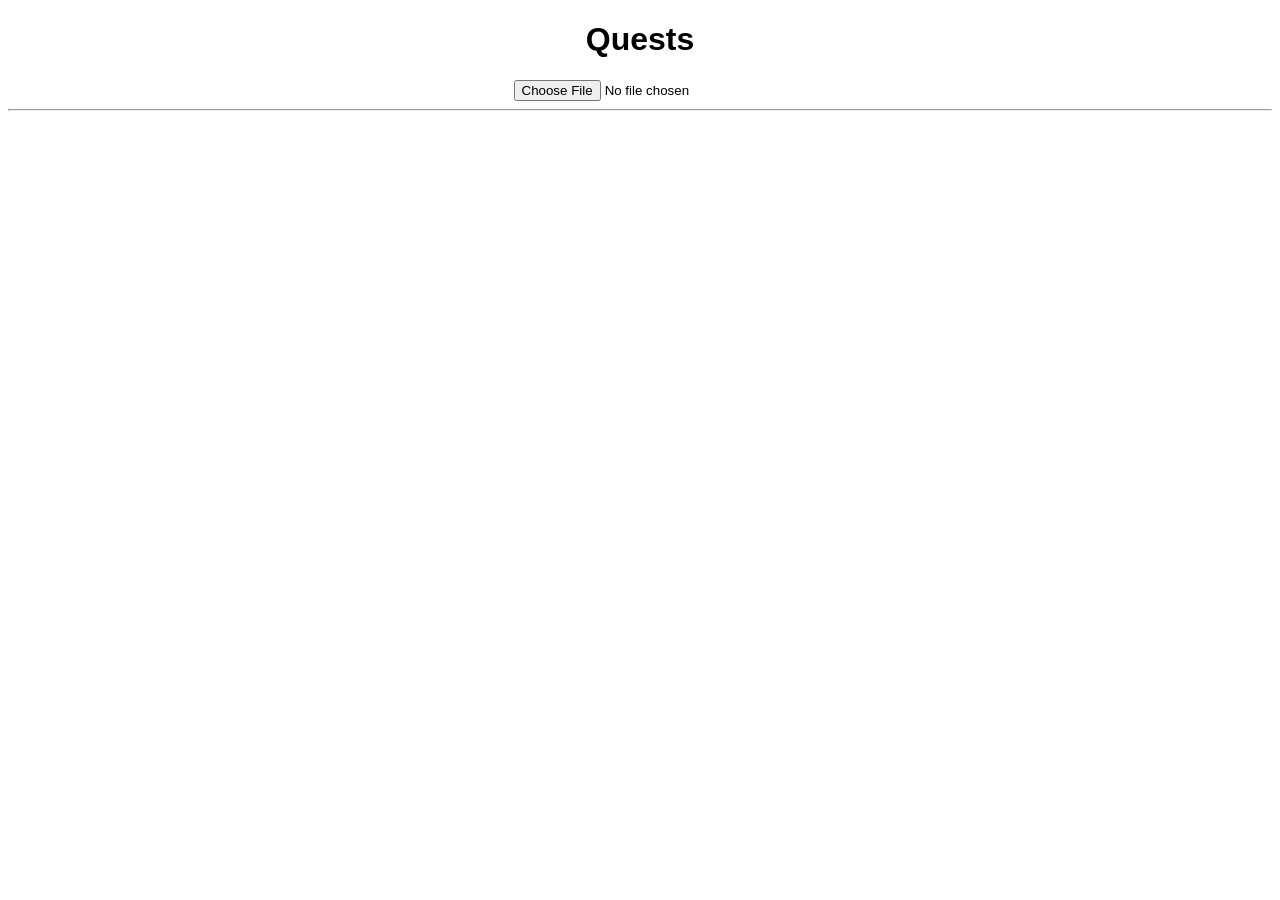
==== index.html @ 9f1f85b5 "Add files via upload" ====
<!DOCTYPE html>
<html lang="de">
<head>
  <meta charset="UTF-8">
  <title>Quest Viewer</title>
  <link rel="stylesheet" href="styles.css">
</head>
<body>

<h1>Quests</h1>

<input type="file" id="fileInput">

<div id="questList"></div>

<hr>

<div id="questView"></div>

<script src="app.js"></script>
</body>
</html>
---- styles.css ----
body {
  font-family: Arial;
  text-align: center;
}

#questList button {
  margin: 5px;
}

/* === DEIN CSS === */

.inline-icon {
  height: 1em;
  vertical-align: middle;
}

.quest-block {
  width: 63mm;
  margin: 10px auto;
  position: relative;
}

.quest-line {
  height: 4px;
  width: 100%;
  background: linear-gradient(to right, transparent, currentColor, transparent);
}

.quest-content {
  position: relative;
  width: 80%;
  margin: 0 auto;
  padding: 10px;
}

.quest-content.green {
  background: linear-gradient(to right, transparent, rgba(0,255,0,0.4), transparent);
}

.quest-content.red {
  background: linear-gradient(to right, transparent, rgba(255,0,0,0.4), transparent);
}

.quest-content.blue {
  background: linear-gradient(to right, transparent, rgba(0,0,255,0.4), transparent);
}

.quest-icon {
  width: 20%;
  float: left;
  margin-right: 10px;
}

.quest-text {
  overflow: hidden;
}

.resource-icon {
  width: 16px;
  vertical-align: middle;
}

.inline-icon {
  width: 18px;
  vertical-align: middle;
}

.action-buttons {
  margin-top: 10px;
  display: flex;
  gap: 10px;
}

.pass-btn {
  background: #2ecc71;
  border: none;
  padding: 6px 12px;
  color: white;
  cursor: pointer;
}

.fail-btn {
  background: #e74c3c;
  border: none;
  padding: 6px 12px;
  color: white;
  cursor: pointer;
}
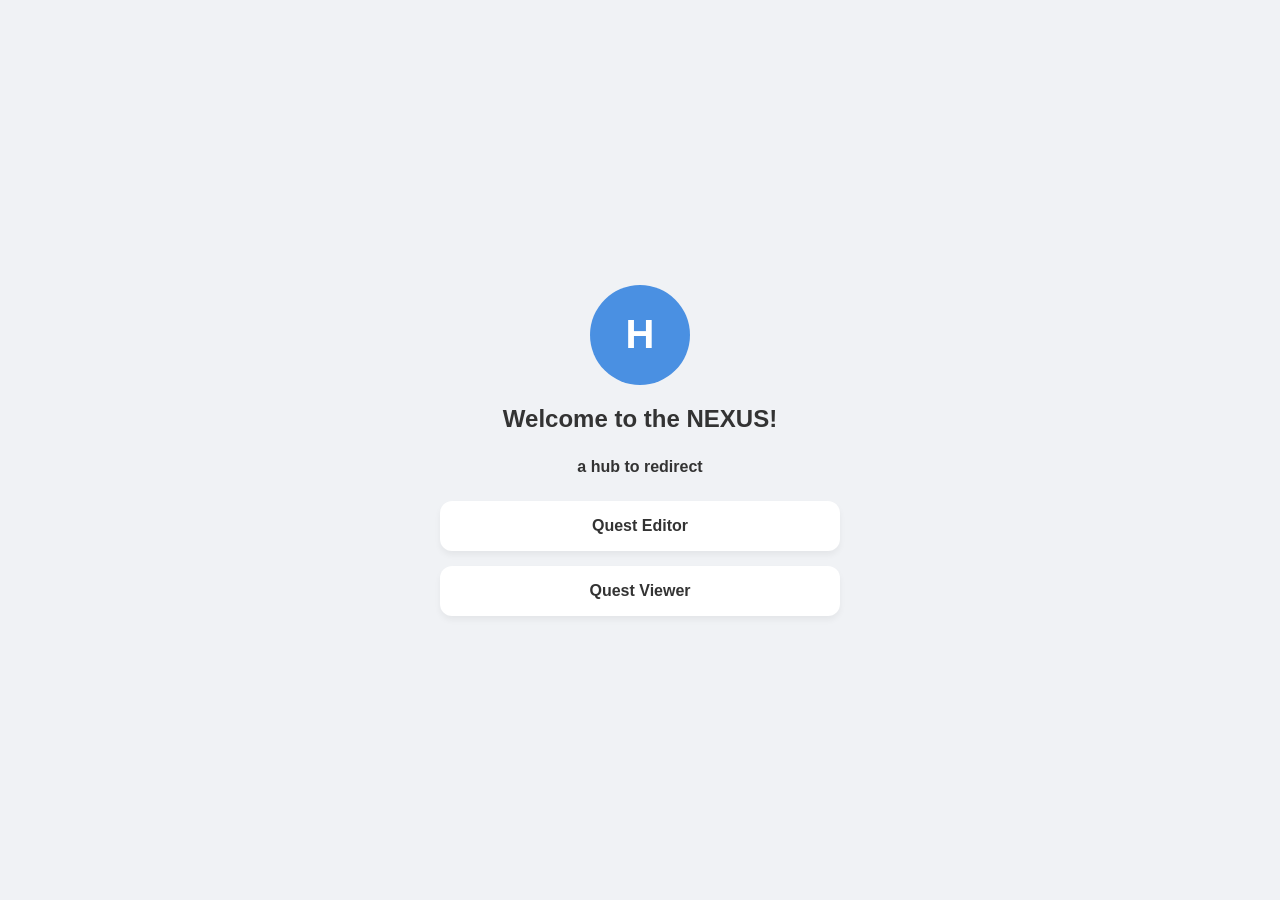
==== commit 538827db: "Included a hub (NEXUS) and the editor source code" ====
--- a/index.html
+++ b/index.html
@@ -1,22 +1,102 @@
 <!DOCTYPE html>
 <html lang="de">
 <head>
-  <meta charset="UTF-8">
-  <title>Quest Viewer</title>
-  <link rel="stylesheet" href="styles.css">
+    <meta charset="UTF-8">
+    <meta name="viewport" content="width=device-width, initial-scale=1.0">
+    <title>NEXUS</title>
+    <style>
+        :root {
+            --primary-bg: #f0f2f5;
+            --card-bg: #ffffff;
+            --accent-color: #4a90e2;
+            --text-color: #333;
+            --btn-hover: #357abd;
+        }
+
+        body {
+            font-family: 'Segoe UI', Tahoma, Geneva, Verdana, sans-serif;
+            background-color: var(--primary-bg);
+            color: var(--text-color);
+            display: flex;
+            justify-content: center;
+            align-items: center;
+            min-height: 100vh;
+            margin: 0;
+        }
+
+        .container {
+            width: 100%;
+            max-width: 400px;
+            padding: 20px;
+            text-align: center;
+        }
+
+        .profile-img {
+            width: 100px;
+            height: 100px;
+            background-color: var(--accent-color);
+            border-radius: 50%;
+            margin: 0 auto 20px;
+            display: flex;
+            align-items: center;
+            justify-content: center;
+            color: white;
+            font-size: 40px;
+            font-weight: bold;
+        }
+
+        h1 {
+            font-size: 1.5rem;
+            margin-bottom: 25px;
+        }
+
+        h2 {
+            font-size: 1.0rem;
+            margin-bottom: 25px;
+        }
+
+        .links {
+            display: flex;
+            flex-direction: column;
+            gap: 15px;
+        }
+
+        .link-btn {
+            background-color: var(--card-bg);
+            color: var(--text-color);
+            text-decoration: none;
+            padding: 15px 20px;
+            border-radius: 12px;
+            font-weight: 600;
+            transition: all 0.3s ease;
+            box-shadow: 0 4px 6px rgba(0,0,0,0.05);
+            border: 1px solid transparent;
+        }
+
+        .link-btn:hover {
+            transform: translateY(-3px);
+            box-shadow: 0 6px 12px rgba(0,0,0,0.1);
+            border-color: var(--accent-color);
+            color: var(--accent-color);
+        }
+
+        .link-btn:active {
+            transform: translateY(0);
+        }
+    </style>
 </head>
 <body>
 
-<h1>Quests</h1>
+<div class="container">
+    <div class="profile-img">H</div>
+    <h1>Welcome to the NEXUS!</h1>
+    <h2>a hub to redirect</h2>
 
-<input type="file" id="fileInput">
+    <div class="links">
+        <a href="/editor/index.html" class="link-btn" target="_blank">Quest Editor</a>
+        <a href="/viewer/index.html" class="link-btn" target="_blank">Quest Viewer</a>
+    </div>
+</div>
 
-<div id="questList"></div>
-
-<hr>
-
-<div id="questView"></div>
-
-<script src="app.js"></script>
 </body>
-</html>
+</html>
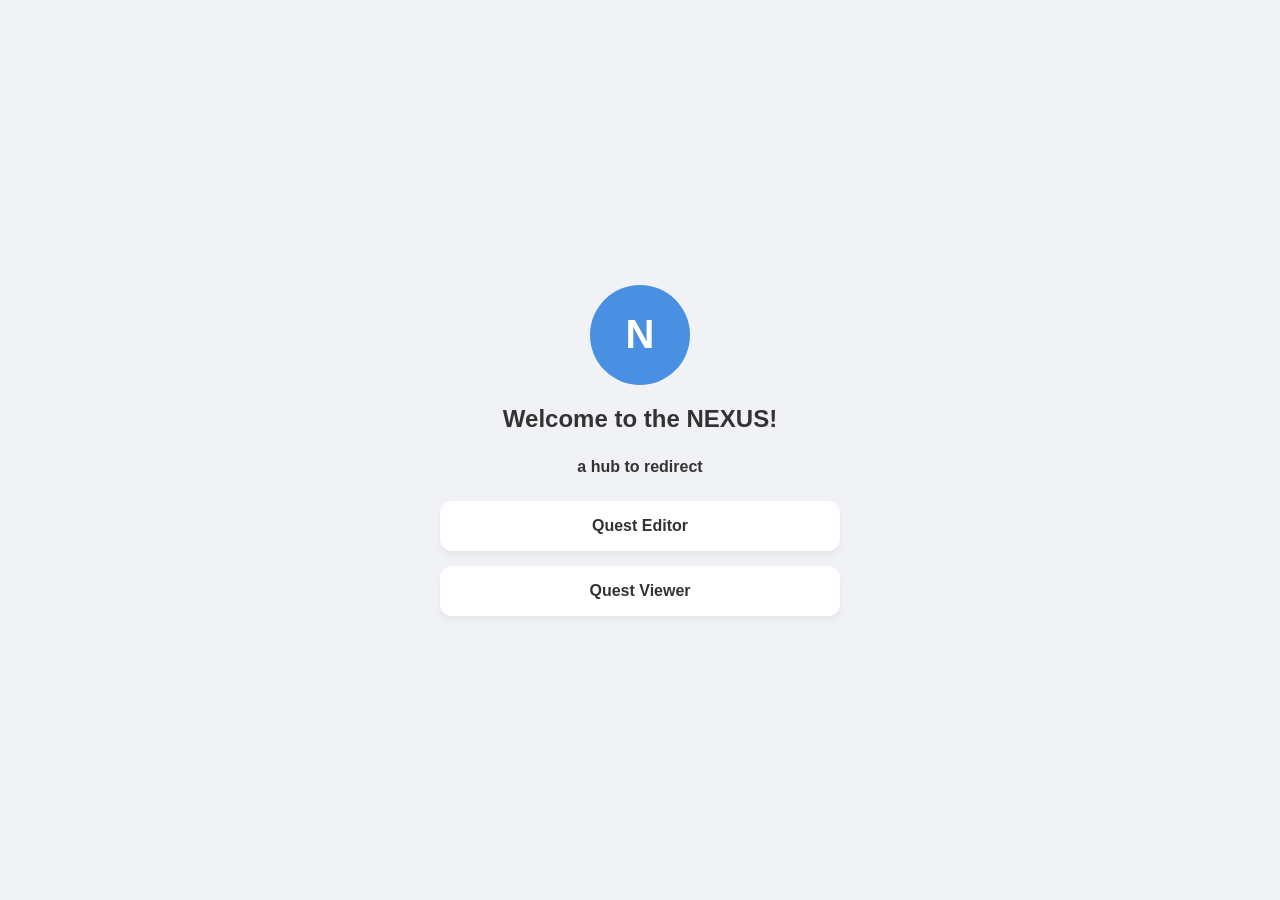
==== commit 4687e70b: "Handled a spelling error" ====
--- a/index.html
+++ b/index.html
@@ -88,13 +88,13 @@
 <body>
 
 <div class="container">
-    <div class="profile-img">H</div>
+    <div class="profile-img">N</div>
     <h1>Welcome to the NEXUS!</h1>
     <h2>a hub to redirect</h2>
 
     <div class="links">
-        <a href="/editor/index.html" class="link-btn" target="_blank">Quest Editor</a>
-        <a href="/viewer/index.html" class="link-btn" target="_blank">Quest Viewer</a>
+        <a href="./editor/index.html" class="link-btn" target="_blank">Quest Editor</a>
+        <a href="./viewer/index.html" class="link-btn" target="_blank">Quest Viewer</a>
     </div>
 </div>
 
